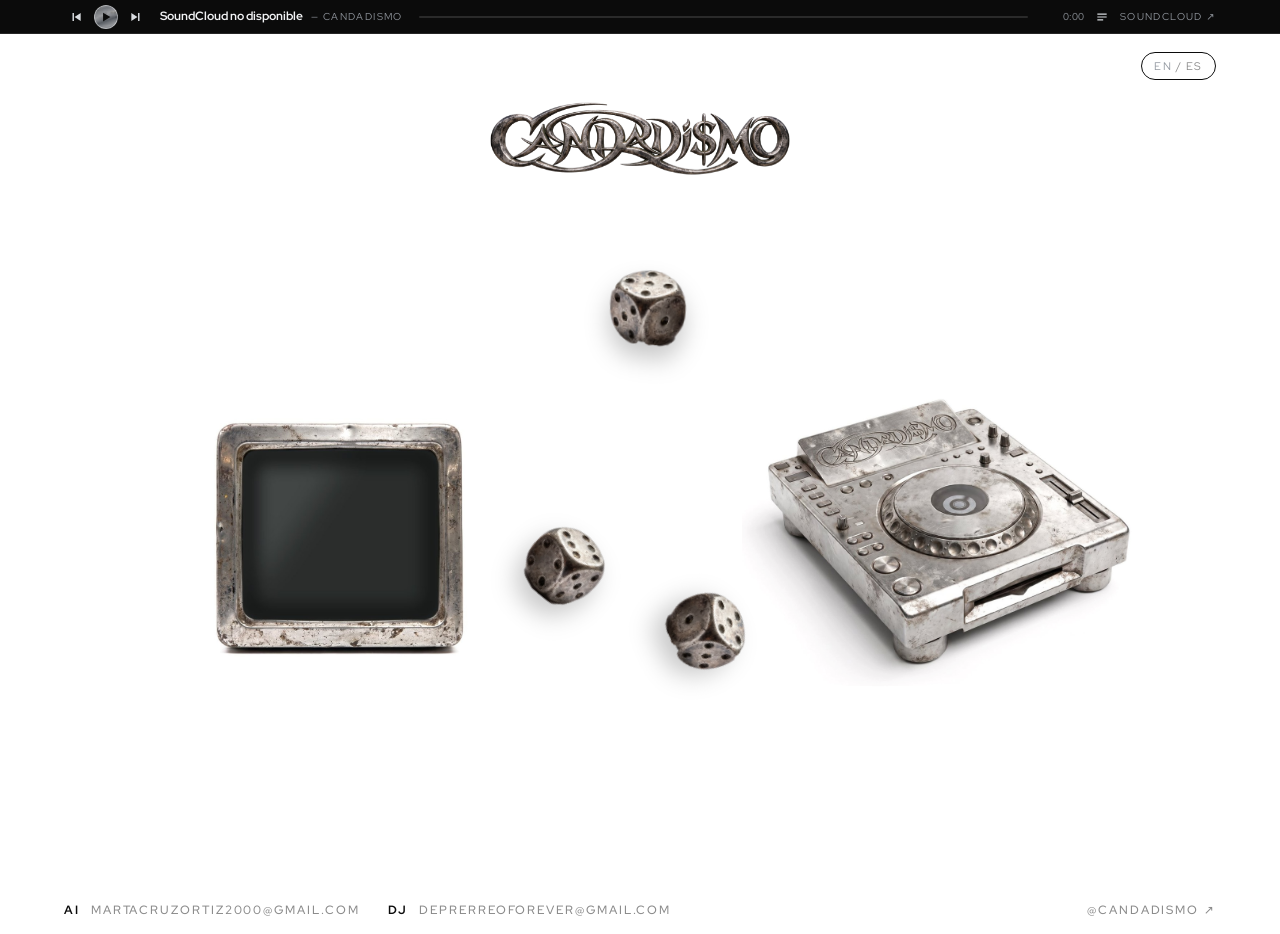
==== index.html @ 1fbf4f40 "Portada: dados nuevos de plata Co-Authored-By: Claude Opus 5.5 <noreply@anthropic.com> Claude-Sessio" ====
<!DOCTYPE html>
<html lang="en" data-lang="en">
<head>
<meta charset="utf-8">
<meta name="viewport" content="width=device-width, initial-scale=1">
<title>Candadismo — AI Creative &amp; DJ</title>
<meta name="description" content="Candadismo — Marta Cruz Ortiz, Barcelona-based AI Creative / Visual & Video Designer, and DJ as Candadismo (Deprerreo collective).">
<meta property="og:title" content="Candadismo — AI Creative & DJ">
<meta property="og:description" content="AI video & visual content for music, fashion and culture. DJ as Candadismo.">
<meta property="og:image" content="assets/img/og.jpg">
<link rel="icon" type="image/png" sizes="64x64" href="assets/img/favicon.png?v=5">
<link rel="icon" type="image/png" sizes="32x32" href="assets/img/favicon-32.png?v=5">
<link rel="apple-touch-icon" href="assets/img/apple-touch-icon.png?v=5">
<link rel="preconnect" href="https://fonts.googleapis.com">
<link rel="preconnect" href="https://fonts.gstatic.com" crossorigin>
<link href="https://fonts.googleapis.com/css2?family=Anton&family=Red+Hat+Display:ital,wght@0,300;0,400;0,500;0,700;0,900;1,300;1,400;1,900&display=swap" rel="stylesheet">
<link rel="stylesheet" href="styles.css?v=21">
</head>
<body class="landing">
<div id="player" class="player"></div>
<div id="app">
<button class="lang lang--float" id="langBtn" aria-label="Cambiar idioma / Switch language"><span data-l="en">EN</span> / <span data-l="es">ES</span></button>
<main class="gate">
  <header class="gate__head gate__head--logo">
    <h1 class="gate__title"><span class="drag"><img class="float-logo" src="assets/img/candadismo-logo.png?v=2" alt="Candadismo" draggable="false"></span></h1>
  </header>
  <div class="gate__doors">
    <a class="door door--ia" href="ia.html" aria-label="AI Creative — portfolio IA" draggable="false">
      <span class="drag"><span class="obj tv">
        <img draggable="false" class="tv__off" src="assets/img/tv-off.png" alt="">
        <img draggable="false" class="tv__on" src="assets/img/tv-on.png" alt="">
        <span class="tv__glow" aria-hidden="true"></span>
      </span></span>
    </a>
    <a class="door door--dj" href="dj.html" aria-label="DJ — Candadismo" draggable="false">
      <span class="drag"><span class="obj cdj"><img draggable="false" src="assets/img/cdj.png" alt=""></span></span>
    </a>
  </div>
  <div class="dice-layer" id="diceLayer">
    <a class="die-go" href="oraculo.html" hidden></a>
    <span class="die" role="link" tabindex="0" title="Oráculo" data-x="0.5" data-y="0.30" aria-label="Oráculo"><img src="assets/img/fx/die-A.webp?v=1" alt="" draggable="false"></span>
    <span class="die" role="link" tabindex="0" title="Oráculo" data-x="0.44" data-y="0.62" aria-label="Oráculo"><img src="assets/img/fx/die-B.webp?v=1" alt="" draggable="false"></span>
    <span class="die" role="link" tabindex="0" title="Oráculo" data-x="0.56" data-y="0.70" aria-label="Oráculo"><img src="assets/img/fx/die-A.webp?v=1" style="transform:scaleX(-1)" alt="" draggable="false"></span>
  </div>
  <footer class="gate__foot mono">
    <span class="gate__mails"><a href="mailto:martacruzortiz2000@gmail.com"><b>AI</b> martacruzortiz2000@gmail.com</a><a href="mailto:deprerreoforever@gmail.com"><b>DJ</b> deprerreoforever@gmail.com</a></span>
    <a href="https://www.instagram.com/candadismo/" target="_blank" rel="noopener">@candadismo ↗</a>
  </footer>
</main>
</div>
<script src="https://w.soundcloud.com/player/api.js"></script>
<script src="player.js"></script>
<script src="oracle.js?v=3"></script>
<script src="main.js?v=22"></script>
</body>
</html>
---- styles.css ----
:root {
  --ink: #0b0b0b;
  --paper: #fbfbf9;
  --grey: #8a8a8a;
  --line: #e4e4e0;
  --silver: #9298a0;
  --chrome: linear-gradient(160deg, #f4f5f7 0%, #a9aeb5 22%, #eef0f2 42%, #7d838b 62%, #d9dce0 80%, #9aa0a7 100%);
  --worn: url("assets/img/metal.jpg") 0 0 / 520px, linear-gradient(160deg, #ffffff 0%, #b5b9bf 22%, #f2f3f5 42%, #868c94 62%, #e2e4e7 80%, #a3a8ae 100%);
  --display: Impact, "Anton", Haettenschweiler, "Arial Narrow Bold", sans-serif;
  --mono: "Red Hat Display", system-ui, sans-serif;
  --sans: "Red Hat Display", system-ui, sans-serif;
  --ph: 34px;
  --pad: clamp(20px, 5vw, 72px);
}

* { box-sizing: border-box; margin: 0; padding: 0; }
html { scroll-behavior: smooth; }
body { background: var(--paper); color: var(--ink); font: 400 17px/1.55 var(--sans); -webkit-font-smoothing: antialiased; }
img { display: block; max-width: 100%; }
a { color: inherit; }
ul { list-style: none; }

/* language toggle */
html[data-lang="en"] .es, html[data-lang="es"] .en { display: none !important; }
html[data-lang="en"] .lang [data-l="en"], html[data-lang="es"] .lang [data-l="es"] { color: var(--silver); }

.display { font-family: var(--display); font-weight: 400; text-transform: uppercase; letter-spacing: .01em; line-height: .92; }
.mono { font-family: var(--mono); font-size: 12px; letter-spacing: .14em; text-transform: uppercase; }
.pink { color: var(--silver); }
.kicker { color: var(--grey); margin-bottom: 18px; }
.label { color: var(--grey); margin: 22px 0 10px; }

/* nav */
.nav { position: fixed; inset: 0 0 auto 0; z-index: 50; display: flex; align-items: center; gap: 24px; padding: 14px var(--pad); background: rgba(251,251,249,.82); backdrop-filter: blur(12px); border-bottom: 1px solid var(--line); }
.nav__logo { font-family: var(--display); font-size: 20px; text-decoration: none; letter-spacing: .02em; margin-right: auto; }
.nav__links { display: flex; gap: 22px; }
.nav__links a, .lang { font-family: var(--mono); font-size: 11px; letter-spacing: .14em; text-transform: uppercase; text-decoration: none; }
.nav__links a:hover { color: var(--silver); }
.lang { background: none; border: 1px solid var(--ink); border-radius: 99px; padding: 6px 12px; cursor: pointer; color: var(--grey); }

/* buttons */
.btn { display: inline-block; font-family: var(--mono); font-size: 12px; letter-spacing: .12em; text-transform: uppercase; text-decoration: none; padding: 13px 20px; border-radius: 99px; border: 1px solid currentColor; transition: transform .2s, background .2s, color .2s; }
.btn:hover { transform: translateY(-2px); }
.btn--dark { background: var(--ink); color: var(--paper); border-color: var(--ink); }
.btn--pink { background: var(--chrome); color: var(--ink); border-color: #b9bdc3; }
.btn--line:hover { background: var(--paper); color: var(--ink); }

/* hero */
.hero { position: relative; min-height: 100vh; display: flex; align-items: center; padding: 110px var(--pad) 60px; overflow: hidden; }
.hero__flowers { position: absolute; right: -6%; top: 50%; transform: translateY(-50%); width: min(70vw, 1100px); opacity: .9; mix-blend-mode: multiply; pointer-events: none; -webkit-mask-image: radial-gradient(closest-side, #000 60%, transparent); mask-image: radial-gradient(closest-side, #000 60%, transparent); }
.hero__inner { position: relative; max-width: 760px; }
.hero h1 { font-size: clamp(76px, 15vw, 210px); }
.hero__role { margin: 26px 0 18px; font-size: 13px; }
.hero__lede { font-size: clamp(17px, 1.6vw, 21px); max-width: 560px; }
.hero__ctas { display: flex; flex-wrap: wrap; gap: 12px; margin-top: 30px; }

/* marquee */
.marquee { overflow: hidden; background: var(--ink); color: var(--paper); padding: 16px 0; }
.marquee__track { display: flex; gap: 28px; width: max-content; animation: scroll 45s linear infinite; font-family: var(--display); font-size: 28px; text-transform: uppercase; white-space: nowrap; }
.marquee i { color: var(--silver); font-style: normal; }
@keyframes scroll { to { transform: translateX(-50%); } }

/* sections */
.section { position: relative; padding: clamp(70px, 10vw, 140px) var(--pad); overflow: hidden; }
.section__head { display: flex; justify-content: space-between; align-items: flex-end; gap: 20px; border-bottom: 2px solid var(--ink); padding-bottom: 22px; margin-bottom: 20px; }
.section__head h2 { font-size: clamp(56px, 9vw, 130px); }

/* projects */
.project { display: grid; grid-template-columns: 1.05fr 1fr; gap: clamp(28px, 5vw, 80px); align-items: center; padding: clamp(40px, 6vw, 80px) 0; border-bottom: 1px solid var(--line); }
.project--rev .project__img { order: 2; }
.project__img { overflow: hidden; display: block; background: #eee; }
.project__img img { width: 100%; aspect-ratio: 4/5; object-fit: cover; transition: transform .7s cubic-bezier(.2,.7,.2,1); }
.project__img:hover img { transform: scale(1.04); }
.project__body { max-width: 540px; }
.project h3 { font-size: clamp(34px, 4.2vw, 58px); margin: 6px 0 14px; }
.project .num { color: var(--silver); }
.project .role { color: var(--grey); margin-bottom: 18px; }
.tools { display: flex; flex-wrap: wrap; gap: 8px; margin: 22px 0 26px; }
.tools li { font-family: var(--mono); font-size: 11px; letter-spacing: .08em; padding: 5px 11px; border: 1px solid var(--ink); border-radius: 99px; }
.link { font-family: var(--mono); font-size: 12px; letter-spacing: .14em; text-transform: uppercase; text-decoration: none; border-bottom: 2px solid var(--silver); padding-bottom: 3px; }
.link:hover { color: var(--silver); }

/* stats + more */
.flowers-bg { position: absolute; left: 0; bottom: 0; width: 100%; opacity: .55; mix-blend-mode: multiply; pointer-events: none; -webkit-mask-image: radial-gradient(closest-side, #000 60%, transparent); mask-image: radial-gradient(closest-side, #000 60%, transparent); }
.flowers-bg--right { left: auto; right: -10%; top: 0; bottom: auto; width: 70%; opacity: .5; }
.stats { position: relative; display: grid; grid-template-columns: repeat(3, 1fr); gap: 24px; margin-bottom: clamp(60px, 8vw, 110px); }
.stats > div { border-top: 2px solid var(--ink); padding-top: 16px; }
.big { font-size: clamp(64px, 9vw, 140px); }
.more { position: relative; display: grid; grid-template-columns: 1fr 1.6fr; gap: 40px; }
.more h2 { font-size: clamp(44px, 6vw, 88px); }
.more__list li { border-top: 1px solid var(--line); }
.more__list li > a, .more__list li:not(:has(a)) { display: grid; grid-template-columns: 1fr 1.4fr auto; gap: 16px; padding: 16px 0; text-decoration: none; align-items: baseline; }
.more__list li > a:hover b { color: var(--silver); }
.more__list b { font-weight: 700; }
.more__list span { color: #555; font-size: 15px; }

/* DJ */
.dj { background: var(--ink); color: var(--paper); padding-bottom: clamp(70px, 10vw, 140px); }
.dj__hero { position: relative; height: min(92vh, 900px); overflow: hidden; }
.dj__hero img { width: 100%; height: 100%; object-fit: cover; object-position: center 30%; filter: contrast(1.02) saturate(.95); }
.dj__hero::after { content: ""; position: absolute; inset: 0; background: linear-gradient(180deg, rgba(11,11,11,.1) 40%, var(--ink) 100%); }
.dj__title { position: absolute; z-index: 2; left: var(--pad); bottom: 50px; font-size: clamp(70px, 15vw, 240px); color: var(--paper); -webkit-text-stroke: 2px var(--ink); text-transform: none; }
.dj__kicker { position: absolute; z-index: 2; left: var(--pad); bottom: 24px; color: var(--silver); }
.dj__grid { display: grid; grid-template-columns: 1.5fr 1fr; gap: clamp(30px, 6vw, 100px); padding: 60px var(--pad) 20px; }
.dj__bio p { font-size: clamp(17px, 1.5vw, 20px); margin-bottom: 18px; max-width: 680px; }
.dj__bio b { color: var(--silver); font-weight: 500; }
.tags { display: flex; flex-wrap: wrap; gap: 8px; margin: 26px 0 30px; }
.tags li { font-family: var(--mono); font-size: 11px; letter-spacing: .1em; text-transform: uppercase; padding: 6px 12px; border: 1px solid var(--silver); color: var(--silver); border-radius: 99px; }
.dj__links { display: flex; flex-wrap: wrap; gap: 10px; }
.dj__venues ul li { display: flex; justify-content: space-between; padding: 11px 0; border-bottom: 1px solid #2a2a2a; font-family: var(--display); font-size: 24px; text-transform: uppercase; }
.dj__venues em { font-family: var(--mono); font-style: normal; font-size: 11px; color: var(--grey); letter-spacing: .14em; align-self: center; }
.dj__sub { font-size: clamp(50px, 8vw, 120px); padding: 70px var(--pad) 10px; }
.music { display: grid; grid-template-columns: 1fr 1fr; gap: 30px; padding: 0 var(--pad); }
.music iframe { width: 100%; height: 120px; border: 0; margin-bottom: 12px; background: #161616; border-radius: 4px; }
.videos-label { padding: 30px var(--pad) 0; }
.videos { display: grid; grid-template-columns: 1fr 1fr; gap: 30px; padding: 0 var(--pad); }
.video { position: relative; aspect-ratio: 16/9; background: #161616; }
.video iframe { position: absolute; inset: 0; width: 100%; height: 100%; border: 0; }

/* about */
.about__grid { position: relative; display: grid; grid-template-columns: 1.3fr 1fr; gap: clamp(30px, 6vw, 100px); }
.about h2 { font-size: clamp(50px, 7vw, 100px); margin-bottom: 26px; }
.about p { max-width: 620px; margin-bottom: 16px; font-size: 18px; }
.skills .tools { margin: 0 0 10px; }

/* contact */
.contact { background: var(--chrome); color: var(--ink); padding: clamp(70px, 10vw, 140px) var(--pad) 40px; }
.contact .kicker { color: rgba(255,255,255,.8); }
.contact__mail { display: block; font-size: clamp(34px, 7.4vw, 120px); text-decoration: none; text-transform: none; word-break: break-word; }
.contact__mail:hover { color: var(--ink); }
.contact__links { display: flex; flex-wrap: wrap; gap: 26px; margin: 40px 0 70px; }
.contact__links a { text-decoration: none; border-bottom: 1px solid #fff; padding-bottom: 3px; }
.small { font-size: 10px; opacity: .8; }

/* responsive */
@media (max-width: 860px) {
  .nav__links { display: none; }
  .project, .project--rev { grid-template-columns: 1fr; }
  .project--rev .project__img { order: 0; }
  .stats { grid-template-columns: 1fr; }
  .more, .dj__grid, .music, .videos, .about__grid { grid-template-columns: 1fr; }
  .more__list li > a, .more__list li:not(:has(a)) { grid-template-columns: 1fr; gap: 2px; }
  .hero__flowers { width: 120vw; right: -40%; opacity: .45; }
  .section__head { flex-direction: column; align-items: flex-start; }
}
@media (prefers-reduced-motion: reduce) { .marquee__track { animation: none; } html { scroll-behavior: auto; } }

/* ===== LANDING (white gate) ===== */
.landing { background: #fff; }
.lang--float { position: fixed; top: 18px; right: var(--pad); z-index: 10; background: #fff; }
.gate { min-height: 100vh; display: flex; flex-direction: column; padding: 22px var(--pad); }
.gate__head { display: flex; justify-content: space-between; align-items: baseline; gap: 20px; padding-right: 110px; }
.gate__head h1 { font-size: clamp(26px, 3vw, 40px); letter-spacing: .03em; }
.gate__head p { color: var(--grey); }
.gate__doors { flex: 1; display: grid; grid-template-columns: 1fr 1fr; gap: clamp(16px, 4vw, 70px); align-items: end; align-content: center; padding: clamp(20px, 3vw, 40px) 0; }
.door { display: flex; flex-direction: column; align-items: center; justify-content: flex-end; text-decoration: none; color: var(--ink); }
.obj { position: relative; display: block; transition: transform .6s cubic-bezier(.2,.7,.2,1); }
.tv { width: clamp(200px, 25vw, 380px); aspect-ratio: 745/702; }
.cdj { width: clamp(270px, 37vw, 560px); aspect-ratio: 1273/951; }
.obj img { position: absolute; inset: 0; width: 100%; height: 100%; object-fit: contain; }
.door__label { display: flex; flex-direction: column; align-items: center; gap: 4px; margin-top: 22px; }
.door__num { color: var(--silver); }
.door__title { font-size: clamp(54px, 6.5vw, 100px); line-height: .9; transition: color .35s; }
.door__sub { color: var(--grey); }
.door:hover .door__title, .door:focus-visible .door__title { color: transparent; }

/* TV: off by default, switches on with a CRT flicker on hover */
.tv__on { opacity: 0; }
.tv__glow { position: absolute; left: 14%; top: 15%; width: 73%; height: 67%; border-radius: 10%; box-shadow: 0 0 80px 20px rgba(200,225,235,0); pointer-events: none; transition: box-shadow .5s; }
.door--ia:hover .tv__on, .door--ia:focus-visible .tv__on { animation: crt-on .7s steps(1, end) forwards; }
.door--ia:hover .tv__glow, .door--ia:focus-visible .tv__glow { box-shadow: 0 0 90px 24px rgba(200,225,235,.45); }
.door--ia:hover .obj { transform: scale(1.03); }
@keyframes crt-on {
  0% { opacity: 0; } 8% { opacity: .9; } 14% { opacity: .1; } 22% { opacity: 1; }
  30% { opacity: .35; } 38% { opacity: 1; } 46% { opacity: .75; } 54%, 100% { opacity: 1; }
}

/* CDJ: lifts and tilts on hover */
.door--dj:hover .obj, .door--dj:focus-visible .obj { transform: translateY(-14px) rotate(-3deg) scale(1.03); }

.gate__foot { display: flex; justify-content: space-between; gap: 20px; color: var(--grey); }
.gate__foot a { text-decoration: none; }
.gate__foot a:hover { color: var(--silver); }

@media (hover: none) {
  .tv__on { animation: crt-on 1.2s 1s steps(1, end) forwards; }
}
@media (prefers-reduced-motion: reduce) {
  .door--ia:hover .tv__on, .door--ia:focus-visible .tv__on, .tv__on { animation: none; transition: opacity .3s; }
  .door--ia:hover .tv__on { opacity: 1; }
}

/* ===== inner pages ===== */
.page-intro { padding: 120px var(--pad) 60px; }
.page-intro .kicker a { text-decoration: none; }
.page-intro .kicker a:hover { color: var(--silver); }
.page-intro h1 { font-size: clamp(80px, 15vw, 220px); margin-bottom: 20px; }
.page-intro__lede { max-width: 620px; margin-top: 18px; font-size: clamp(17px, 1.6vw, 21px); }
.page-dj { background: var(--ink); }
.page-dj .nav { background: rgba(11,11,11,.7); border-color: #222; color: var(--paper); }
.page-dj .lang { border-color: var(--paper); }
.dj__back { position: absolute; z-index: 2; top: 80px; left: var(--pad); color: var(--paper); text-decoration: none; }
.dj__back:hover { color: var(--silver); }
.nav__links { display: flex; }

@media (max-width: 860px) {
  .gate__doors { grid-template-columns: 1fr; gap: 30px; }
  .gate__head { flex-direction: column; gap: 4px; }
  .nav__links { display: flex; gap: 14px; }
  .nav__links a:last-child { display: none; }
  .nav__logo { font-size: 16px; }
}

/* ===== silver / chrome accent ===== */
.big, .door__title, .dj__title {
  background-image: var(--chrome); -webkit-background-clip: text; background-clip: text;
}
.big { color: transparent; -webkit-text-stroke: 1px rgba(90,95,102,.35); }
.door__title { -webkit-text-stroke: 0 transparent; }
.door:hover .door__title, .door:focus-visible .door__title { -webkit-text-stroke: 1px rgba(90,95,102,.35); }
.dj, .page-dj { --silver: #c4c8ce; }
.dj__title { color: transparent; -webkit-text-stroke: 0; filter: drop-shadow(0 2px 10px rgba(0,0,0,.5)); }
.contact .kicker { color: rgba(11,11,11,.6); }
.contact__mail:hover { color: #fff; }
.contact__links a { border-color: var(--ink); }
.link { border-bottom-color: var(--silver); }
.btn--pink:hover { filter: brightness(1.06); }

/* ===== worn silver ===== */
.big, .door__title, .door:hover .door__title, .door:focus-visible .door__title {
  background: var(--worn); background-blend-mode: multiply; -webkit-background-clip: text; background-clip: text; color: transparent;
}
.big, .door:hover .door__title { -webkit-text-stroke: 1px rgba(70,72,76,.45); }
.door__title { -webkit-text-stroke: 1px rgba(70,72,76,.25); }
.btn--pink, .contact { background: var(--worn); background-blend-mode: multiply; }
.mono { font-weight: 500; letter-spacing: .16em; }

/* ===== typography: Impact + Red Hat Display alternating ===== */
.display { font-weight: 400; letter-spacing: .005em; }
.alt { font-family: "Red Hat Display", sans-serif; font-weight: 300; font-style: italic; text-transform: none; letter-spacing: -.035em; }
.project h3 .alt { display: block; font-size: .62em; margin-top: .12em; }
body { font-weight: 400; }

/* ===== logo ===== */
.nav__logo img { height: 30px; width: auto; }
.gate__logo img { height: clamp(46px, 6vw, 84px); width: auto; }
.dj__title { -webkit-text-stroke: 0 !important; filter: none !important; background: none !important; bottom: 70px; width: min(86vw, 1100px); }
.dj__title img { width: 100%; height: auto; filter: drop-shadow(0 8px 28px rgba(0,0,0,.6)); }
.gate__head { align-items: center; }

/* ===== landing emails ===== */
.gate__mails { display: flex; flex-wrap: wrap; gap: 8px 28px; }
.gate__mails b { color: var(--ink); margin-right: 6px; font-weight: 700; }

/* ===== top music player ===== */
body { padding-top: var(--ph); }
.nav { top: var(--ph); }
.lang--float { top: calc(var(--ph) + 18px); }
.player { position: fixed; inset: 0 0 auto 0; z-index: 100; height: var(--ph); background: #0b0b0b; color: #d8dbdf; border-bottom: 1px solid #262626; font-family: var(--sans); }
.player::before { content: ""; position: absolute; inset: 0; background: url("assets/img/metal.jpg") 0 0 / 520px; opacity: .07; pointer-events: none; }
.player__inner { position: relative; height: 100%; display: flex; align-items: center; gap: 12px; padding: 0 var(--pad); }
.pl-btn { background: none; border: 0; color: inherit; cursor: pointer; display: grid; place-items: center; width: 32px; height: 32px; border-radius: 50%; transition: color .2s, background .2s; }
.pl-btn:hover { color: #fff; }
.pl-play { width: 38px; height: 38px; color: #111; background: var(--worn); background-blend-mode: multiply; box-shadow: inset 0 0 0 1px rgba(255,255,255,.4), 0 0 0 1px #000; }
.pl-play:hover { color: #000; filter: brightness(1.08); }
.pl-art { width: 36px; height: 36px; flex: none; background: #222 url("assets/img/cdj.jpg") center / cover; border-radius: 3px; margin-left: 6px; }
.player.is-playing .pl-art { animation: spin 6s linear infinite; border-radius: 50%; }
@keyframes spin { to { transform: rotate(360deg); } }
.pl-meta { display: flex; flex-direction: column; min-width: 0; flex: 0 1 260px; line-height: 1.2; }
.pl-title { font-weight: 700; font-size: 13px; white-space: nowrap; overflow: hidden; text-overflow: ellipsis; color: #f2f3f5; }
.pl-artist { font-size: 11px; letter-spacing: .14em; text-transform: uppercase; color: #8d9299; }
.pl-bar { flex: 1; height: 3px; background: #2a2a2a; cursor: pointer; position: relative; border-radius: 3px; }
.pl-bar::after { content: ""; position: absolute; inset: -10px 0; }
.pl-fill { display: block; height: 100%; width: 0; background: linear-gradient(90deg, #8a9097, #f2f3f5); border-radius: 3px; }
.pl-time { font-size: 11px; color: #8d9299; width: 40px; text-align: right; font-variant-numeric: tabular-nums; }
.pl-sc { font-size: 11px; letter-spacing: .14em; text-transform: uppercase; text-decoration: none; color: #8d9299; white-space: nowrap; }
.pl-sc:hover { color: #fff; }
.pl-list { position: absolute; top: var(--ph); right: var(--pad); width: min(360px, calc(100vw - 2 * var(--pad))); background: #0f0f0f; border: 1px solid #2a2a2a; list-style: none; padding: 6px; box-shadow: 0 20px 40px rgba(0,0,0,.35); counter-reset: t; }
.pl-list button { width: 100%; text-align: left; background: none; border: 0; color: #c9ccd1; font: 500 13px/1.3 var(--sans); padding: 10px 12px; cursor: pointer; border-radius: 4px; }
.pl-list button::before { counter-increment: t; content: counter(t, decimal-leading-zero); color: #61666d; margin-right: 12px; font-size: 11px; }
.pl-list button:hover { background: #1c1c1c; color: #fff; }
.pl-list .is-current button { color: #fff; font-weight: 700; }
.pl-frame { position: absolute; width: 1px; height: 1px; opacity: 0; pointer-events: none; border: 0; left: -10px; top: 0; }
@media (max-width: 860px) {
  .pl-prev, .pl-time, .pl-sc, .pl-artist { display: none; }
  .player__inner { gap: 8px; }
  .pl-meta { flex: 1 1 auto; }
  .pl-bar { position: absolute; left: 0; right: 0; bottom: 0; height: 2px; border-radius: 0; }
  .nav__logo img { height: 22px; }
}
.contact {
  background-image: linear-gradient(rgba(255,255,255,.38), rgba(255,255,255,.38)), url("assets/img/metal.jpg"), linear-gradient(160deg, #ffffff 0%, #b5b9bf 22%, #f2f3f5 42%, #868c94 62%, #e2e4e7 80%, #a3a8ae 100%);
  background-size: auto, cover, auto; background-position: center; background-blend-mode: normal, multiply, normal;
}
.page-dj .nav { background: rgba(11,11,11,.85); }

/* ===== compact player + text logo (override) ===== */
.player__inner { gap: 6px; }
.pl-btn { width: 24px; height: 24px; }
.pl-play { width: 24px; height: 24px; box-shadow: inset 0 0 0 1px rgba(255,255,255,.4); }
.pl-meta { flex-direction: row; align-items: baseline; gap: 8px; flex: 0 1 auto; max-width: 40vw; margin-left: 6px; }
.pl-title { font-size: 12px; }
.pl-artist { font-size: 10px; white-space: nowrap; }
.pl-bar { height: 2px; margin: 0 10px; }
.pl-time, .pl-sc { font-size: 10px; }
.pl-list { top: var(--ph); }
.nav__logo { font-family: var(--display); font-size: 22px; letter-spacing: .04em; }
.gate__logo { font-size: clamp(30px, 3.6vw, 52px); letter-spacing: .03em; }
.gate__logo, .nav__logo, .dj__title { background: var(--worn) !important; background-blend-mode: multiply !important; -webkit-background-clip: text !important; background-clip: text !important; color: transparent; }
.gate__logo, .nav__logo { -webkit-text-stroke: 1px rgba(60,62,66,.5); }
.dj__title { width: auto; font-size: clamp(70px, 14vw, 230px); -webkit-text-stroke: 1px rgba(255,255,255,.25) !important; filter: drop-shadow(0 4px 18px rgba(0,0,0,.55)) !important; }
@media (max-width: 860px) { .pl-meta { max-width: none; flex: 1 1 auto; } .nav__logo { font-size: 18px; } }
.lang, .nav__links a { white-space: nowrap; }
@media (max-width: 860px) { .nav { gap: 12px; } .nav__links a { font-size: 10px; } }

/* music: all mixes */
.music { grid-template-columns: 1fr; }
.music__grid { display: grid; grid-template-columns: 1fr 1fr; gap: 0 30px; }
@media (max-width: 860px) { .music__grid { grid-template-columns: 1fr; } }

.pl-head { font: 700 10px/1 var(--sans); letter-spacing: .18em; text-transform: uppercase; color: #61666d; padding: 12px 12px 6px; }
.pl-list { max-height: 70vh; overflow-y: auto; }
.music__grid { align-items: start; }

/* ===== DJ hero slideshow ===== */
.slides { position: absolute; inset: 0; }
.dj__hero .slides img { position: absolute; inset: 0; width: 100%; height: 100%; object-fit: cover; opacity: 0; transform: scale(1.06); transition: opacity 1.4s ease, transform 7s ease-out; }
.dj__hero .slides img.is-active { opacity: 1; transform: scale(1); }
.slides__dots { position: absolute; z-index: 3; right: var(--pad); bottom: 30px; display: flex; gap: 8px; }
.slides__dots button { width: 22px; height: 3px; border: 0; padding: 0; background: rgba(255,255,255,.35); cursor: pointer; transition: background .3s, width .3s; }
.slides__dots button.is-active { background: #e6e8eb; width: 36px; }
@media (prefers-reduced-motion: reduce) { .dj__hero .slides img { transition: opacity .3s; transform: none !important; } }

/* ===== DJ: compact split hero (text visible on open) ===== */
.dj__top { display: grid; grid-template-columns: 1.15fr .85fr; gap: clamp(24px, 4vw, 60px); align-items: center; min-height: calc(100vh - var(--ph)); padding: 96px var(--pad) 40px; }
.dj__intro { position: relative; }
.dj__top .dj__back, .dj__top .dj__kicker, .dj__top .dj__title { position: static; }
.dj__top .dj__back { display: inline-block; margin-bottom: 14px; }
.dj__top .dj__title { font-size: clamp(56px, 8.2vw, 136px); line-height: .9; width: auto; }
.dj__top .dj__kicker { margin: 10px 0 22px; }
.dj__top .dj__bio p { font-size: clamp(15px, 1.15vw, 17px); margin-bottom: 12px; max-width: 640px; }
.dj__top .tags { margin: 16px 0 20px; }
.dj__top .dj__hero { position: relative; height: auto; aspect-ratio: 4 / 5; max-height: calc(100vh - var(--ph) - 150px); width: 100%; justify-self: end; overflow: hidden; border-radius: 2px; }
.dj__top .dj__hero::after { background: linear-gradient(180deg, transparent 70%, rgba(11,11,11,.5)); }
.dj__top .slides__dots { bottom: 16px; right: 16px; }
.dj__venuesrow { padding: 30px var(--pad) 0; }
.dj__venuesrow ul { display: grid; grid-template-columns: repeat(4, 1fr); column-gap: 30px; }
.dj__venuesrow li { font-size: 20px; }
@media (max-width: 860px) {
  .dj__top { grid-template-columns: 1fr; min-height: 0; padding-top: 80px; }
  .dj__top .dj__hero { order: -1; aspect-ratio: 4 / 3; max-height: 42vh; }
  .dj__venuesrow ul { grid-template-columns: 1fr 1fr; }
}
.btn--pink { color: #0b0b0b !important; font-weight: 700; }
.dj__hero::after { pointer-events: none; }

/* ===== landing: floating + draggable objects ===== */
.gate__head { padding-right: 110px; }
.gate__doors { align-items: center; }
.door { cursor: grab; -webkit-user-select: none; user-select: none; -webkit-touch-callout: none; }
.drag { display: block; touch-action: none; will-change: transform; position: relative; z-index: 1; }
.drag.is-dragging { z-index: 5; cursor: grabbing; }
.drag.is-returning { transition: transform .9s cubic-bezier(.34, 1.56, .64, 1); }
.door .obj { animation: float 6s ease-in-out infinite; transform: none !important; }
.door--dj .obj { animation-duration: 7.5s; animation-delay: -2.5s; }
@keyframes float {
  0%, 100% { translate: 0 0; rotate: 0deg; }
  25% { translate: 4px -12px; rotate: -1deg; }
  50% { translate: 0 -20px; rotate: .6deg; }
  75% { translate: -4px -9px; rotate: 1.1deg; }
}
.obj img { mix-blend-mode: multiply; pointer-events: none; transition: transform .6s cubic-bezier(.2,.7,.2,1); }
.door--ia:hover .obj img, .door--ia .is-dragging .obj img { transform: scale(1.04); }
.door--dj:hover .obj img, .door--dj .is-dragging .obj img { transform: rotate(-3deg) scale(1.04); }
.door--ia .is-dragging .tv__on { animation: crt-on .7s steps(1, end) forwards; }
.tv { width: clamp(220px, 27vw, 410px); }
.cdj { width: clamp(280px, 38vw, 580px); }
@media (prefers-reduced-motion: reduce) { .door .obj { animation: none; } }
@media (max-width: 860px) { .gate__doors { gap: 40px; } }
.obj img { mix-blend-mode: normal; }

/* ===== AI page: image-first gallery ===== */
.page-intro--compact { padding: 92px var(--pad) 28px; display: grid; grid-template-columns: auto 1fr; column-gap: 40px; align-items: end; }
.page-intro--compact .kicker { grid-column: 1 / -1; margin-bottom: 8px; }
.page-intro--compact h1 { font-size: clamp(56px, 8vw, 120px); margin: 0; grid-row: span 2; }
.page-intro--compact > p.mono { margin: 0 0 6px; }
.page-intro--compact .page-intro__lede { margin: 0; font-size: 16px; max-width: 520px; }
.work { padding: 0 var(--pad) 50px; }
.gallery { display: grid; grid-template-columns: repeat(3, 1fr); grid-auto-rows: clamp(220px, 26vw, 420px); gap: 10px; }
.tile { position: relative; overflow: hidden; border: 0; padding: 0; background: #ddd; cursor: zoom-in; display: block; }
.tile img { width: 100%; height: 100%; object-fit: cover; display: block; transition: transform 1s cubic-bezier(.2,.7,.2,1), filter .6s; }
.tile:hover img, .tile:focus-visible img { transform: scale(1.045); }
.tile--1 { grid-column: span 2; grid-row: span 2; }
.tile--2 { grid-row: span 2; }
.tile--4 img { object-position: center 35%; }
.tile__cap { position: absolute; left: 14px; bottom: 12px; right: 14px; text-align: left; color: #fff; font: 400 clamp(18px, 1.8vw, 26px)/1 var(--display); text-transform: uppercase; letter-spacing: .02em; text-shadow: 0 2px 14px rgba(0,0,0,.6); opacity: 0; transform: translateY(8px); transition: .4s; }
.tile__cap .mono { font-family: var(--sans); font-size: 11px; margin-right: 6px; opacity: .8; }
.tile:hover .tile__cap, .tile:focus-visible .tile__cap { opacity: 1; transform: none; }
.tile::after { content: ""; position: absolute; inset: 0; background: linear-gradient(180deg, transparent 55%, rgba(0,0,0,.45)); opacity: 0; transition: opacity .4s; pointer-events: none; }
.tile:hover::after { opacity: 1; }
.gallery__hint { color: var(--grey); margin-top: 14px; }
@media (hover: none) { .tile__cap { opacity: 1; transform: none; } .tile::after { opacity: 1; } }

/* project modal */
.pm { border: 0; padding: 0; width: min(1180px, 94vw); max-height: 90vh; background: var(--paper); color: var(--ink); overflow: auto; }
.pm::backdrop { background: rgba(11,11,11,.82); backdrop-filter: blur(6px); }
.pm[open] { animation: pm-in .35s cubic-bezier(.2,.7,.2,1); }
@keyframes pm-in { from { opacity: 0; transform: translateY(14px) scale(.98); } }
.pm__inner { display: grid; grid-template-columns: 1.1fr 1fr; }
.pm__media { background: #111; }
.pm__media img { width: 100%; height: 100%; max-height: 90vh; object-fit: cover; display: block; }
.pm__body { padding: clamp(24px, 3.5vw, 50px); align-self: center; }
.pm__body h3 { font-size: clamp(32px, 3.6vw, 52px); margin: 6px 0 12px; }
.pm__body .num { color: var(--grey); }
.pm__body .role { color: var(--grey); margin-bottom: 16px; }
.pm__body p { margin-bottom: 12px; }
.pm__close { position: sticky; top: 0; float: right; z-index: 2; margin: 12px 12px -48px 0; width: 36px; height: 36px; border-radius: 50%; border: 0; background: var(--ink); color: #fff; cursor: pointer; font-size: 14px; }
@media (max-width: 860px) {
  .page-intro--compact { grid-template-columns: 1fr; }
  .page-intro--compact h1 { grid-row: auto; }
  .gallery { grid-template-columns: 1fr 1fr; grid-auto-rows: 46vw; }
  .tile--1 { grid-column: span 2; grid-row: span 1; }
  .tile--2 { grid-row: span 2; }
  .pm__inner { grid-template-columns: 1fr; }
  .pm__media img { max-height: 50vh; }
}
.slides__dots { gap: 5px; } .slides__dots button { width: 12px; } .slides__dots button.is-active { width: 26px; }

/* ===== videos ===== */
.dj__top .dj__hero { background: #000; transition: aspect-ratio .6s ease; }
.dj__hero .slides video { position: absolute; inset: 0; width: 100%; height: 100%; object-fit: contain; background: #000; opacity: 0; transition: opacity 1s ease; }
.dj__hero .slides video.is-active { opacity: 1; }
/* AI gallery: 4 columns with the video tile */
.gallery { grid-template-columns: repeat(4, 1fr); grid-auto-rows: clamp(200px, 21vw, 340px); }
.tile--1 { grid-column: span 2; grid-row: span 2; }
.tile--video, .tile--2 { grid-row: span 2; }
.tile--5 { grid-column: span 2; }
.tile--5 img { object-position: center 25%; }
.tile video { width: 100%; height: 100%; object-fit: cover; display: block; transition: transform 1s cubic-bezier(.2,.7,.2,1); }
.tile:hover video { transform: scale(1.045); }
.tile--video .tile__cap { opacity: 1; transform: none; }
.pm__media--video { display: grid; place-items: center; background: #000; }
.pm__media--video video { width: 100%; max-height: 90vh; object-fit: contain; display: block; }
@media (max-width: 860px) {
  .gallery { grid-template-columns: 1fr 1fr; grid-auto-rows: 46vw; }
  .tile--1 { grid-column: span 2; grid-row: span 1; }
  .tile--5 { grid-column: span 2; }
}
.slides__dots button.is-video { background: rgba(255,255,255,.6); height: 5px; margin-top: -1px; }
.tile--cumaco { grid-column: span 2; grid-row: span 2; }
.pm__media--stack { display: flex; flex-direction: column; gap: 4px; align-self: stretch; }
.pm__media--stack video { max-height: none; height: auto; }
@media (max-width: 860px) { .tile--cumaco { grid-column: span 2; grid-row: span 1; } }
/* gallery layout v3 (8 tiles) */
.tile--5 { grid-column: auto; grid-row: span 2; }
.tile--23 { grid-row: span 2; }
.tile--3, .tile--4 { grid-column: span 2; }
.tile--3 img { object-position: center 40%; }
@media (max-width: 860px) {
  .tile--5 { grid-column: auto; grid-row: span 2; }
  .tile--3, .tile--4 { grid-column: auto; }
}

/* ===== keep original formats: masonry gallery (no cropping) ===== */
.gallery { display: block; columns: 3; column-gap: 10px; }
.gallery .tile { display: block; width: 100%; height: auto; margin: 0 0 10px; break-inside: avoid; grid-row: auto !important; grid-column: auto !important; }
.gallery .tile img, .gallery .tile video { width: 100%; height: auto; object-fit: contain; }
@media (max-width: 860px) { .gallery { columns: 2; column-gap: 6px; } .gallery .tile { margin-bottom: 6px; } }

/* ===== DJ slideshow: frame follows each photo/video's own shape ===== */
.dj__top .dj__hero { --r: 4 / 5; aspect-ratio: var(--r) !important; max-height: none; width: min(100%, calc((100vh - var(--ph) - 150px) * var(--r))); justify-self: center; transition: width .6s ease, aspect-ratio .6s ease; }
.dj__hero .slides img { object-fit: contain !important; background: #000; }
@media (max-width: 860px) { .dj__top .dj__hero { width: min(100%, calc(60vh * var(--r))); max-height: none; } }
.pm__media--stack img { width: 100%; height: auto; max-height: none; object-fit: contain; display: block; }
.pm__media--grid { display: grid; grid-template-columns: repeat(2, 1fr); gap: 6px; padding: 6px; background: #000; align-content: start; }
.pm__media--grid figure { margin: 0; }
.pm__media--grid video { width: 100%; height: auto; display: block; }
.pm__media--grid figcaption { color: #aaa; font-size: 10px; padding: 6px 2px 4px; }
@media (min-width: 1100px) { .pm__media--grid { grid-template-columns: repeat(3, 1fr); } }
.pm__inner:has(.pm__media--grid) { align-items: start; }
.pm__media--grid + .pm__body { position: sticky; top: 0; align-self: start; }
.pm__media--grid img { width: 100%; height: auto; display: block; }
.pm__media--grid { display: block; columns: 2; column-gap: 6px; }
.pm__media--grid figure { break-inside: avoid; margin: 0 0 6px; }
@media (min-width: 1100px) { .pm__media--grid { columns: 3; } }
.pm__media--wide { columns: 1 !important; }
.music--short { grid-template-columns: 1fr 1fr; } @media (max-width: 860px) { .music--short { grid-template-columns: 1fr; } }

/* ===== landing: chrome logo floating & draggable ===== */
.gate__head--logo { justify-content: center; padding: 6px 0 0; }
.gate__title { margin: 0; line-height: 0; }
.gate__title .drag { cursor: grab; }
.float-logo { width: min(78vw, 760px); height: auto; display: block; -webkit-user-select: none; user-select: none; pointer-events: none; animation: float 7s ease-in-out infinite; animation-delay: -1.2s; filter: drop-shadow(0 10px 18px rgba(0,0,0,.12)); }
.gate__doors { padding-top: 0; }
@media (prefers-reduced-motion: reduce) { .float-logo { animation: none; } }

/* ===== polished chrome silver (replaces worn texture) ===== */
:root {
  --worn: linear-gradient(180deg, #ffffff 0%, #e9ecef 18%, #8d939b 38%, #f7f8fa 50%, #b9bec5 62%, #5f656d 80%, #d8dce1 100%);
  --chrome: var(--worn);
}
.big, .door__title, .gate__logo, .nav__logo, .dj__title {
  background-image: var(--worn) !important; background-size: 100% 100% !important; background-blend-mode: normal !important;
  -webkit-background-clip: text !important; background-clip: text !important; color: transparent;
}
.nav__logo, .big { -webkit-text-stroke: .6px rgba(40,42,46,.55) !important; }
.dj__title { -webkit-text-stroke: .6px rgba(255,255,255,.35) !important; }
.btn--pink, .pl-play { background: var(--worn) !important; background-blend-mode: normal !important; border-color: #9aa0a7 !important; color: #0b0b0b !important; }
.contact { background: linear-gradient(180deg, #f4f5f7 0%, #c9cdd2 40%, #eef0f2 60%, #a7adb4 100%) !important; }
.player::before { display: none; }
.pl-fill { background: linear-gradient(90deg, #8d939b, #ffffff, #b9bec5); }
.float-logo { width: min(70vw, 600px); }
.gate .tv { width: clamp(180px, 21vw, 330px); }
.gate .cdj { width: clamp(240px, 31vw, 480px); }
.gate__doors { padding-bottom: 10px; }
.float-logo { filter: none; }
.float-logo { width: min(46vw, 300px); } .gate__head--logo { padding-top: 14px; }

/* ===== back to worn old silver + black outline on big Impact titles ===== */
:root {
  --worn: url("assets/img/metal.jpg") 0 0 / 520px, linear-gradient(160deg, #ffffff 0%, #b5b9bf 22%, #f2f3f5 42%, #868c94 62%, #e2e4e7 80%, #a3a8ae 100%);
  --chrome: var(--worn);
}
.big, .door__title, .gate__logo, .nav__logo, .dj__title {
  background: var(--worn) !important; background-blend-mode: multiply !important;
  -webkit-background-clip: text !important; background-clip: text !important; color: transparent;
}
.btn--pink, .pl-play { background: var(--worn) !important; background-blend-mode: multiply !important; }
.contact { background-image: linear-gradient(rgba(255,255,255,.38), rgba(255,255,255,.38)), url("assets/img/metal.jpg"), linear-gradient(160deg, #ffffff 0%, #b5b9bf 22%, #f2f3f5 42%, #868c94 62%, #e2e4e7 80%, #a3a8ae 100%) !important; background-size: auto, cover, auto !important; background-blend-mode: normal, multiply, normal !important; }
.pl-fill { background: linear-gradient(90deg, #8a9097, #f2f3f5); }
/* black outline */
.big, .nav__logo, .dj__title, .door__title, .gate__logo { -webkit-text-stroke: 1.5px #0b0b0b !important; paint-order: stroke fill; }
.dj__top .dj__title, .big { -webkit-text-stroke: 2px #0b0b0b !important; }
.dj__title { filter: drop-shadow(0 0 1px #000) !important; }
.gate__head--logo { padding-top: 46px !important; } @media (max-width: 860px) { .gate__head--logo { padding-top: 40px !important; } }
.gate { padding-bottom: 14px; } .gate__doors { padding-top: 0; padding-bottom: 0; }

/* ===== AI page: work first, compact text ===== */
.ia-bar { display: flex; align-items: baseline; gap: 18px; flex-wrap: wrap; padding: 84px var(--pad) 16px; }
.ia-bar__home { color: var(--grey); text-decoration: none; }
.ia-bar__home:hover { color: var(--ink); }
.ia-bar__title { font-size: clamp(28px, 3vw, 40px); margin: 0; }
.ia-bar__lede { color: #555; font-size: 14px; margin: 0; }
.ia-info { padding: 50px var(--pad) 60px; border-top: 1px solid var(--line); margin-top: 20px; }
.ia-info__stats { display: flex; gap: clamp(24px, 6vw, 90px); flex-wrap: wrap; margin-bottom: 40px; }
.ia-info__stats .big { font-size: clamp(40px, 5vw, 72px); }
.ia-info__cols { display: grid; grid-template-columns: repeat(3, 1fr); gap: 36px; }
.ia-info__cols p:not(.label) { font-size: 14px; line-height: 1.6; color: #333; }
.ia-info .label { margin-top: 0; }
@media (max-width: 860px) { .ia-info__cols { grid-template-columns: 1fr; gap: 20px; } .ia-bar { padding-top: 76px; } }

/* remove black outline on silver letters */
.big, .nav__logo, .dj__title, .door__title, .gate__logo, .dj__top .dj__title { -webkit-text-stroke: 0 !important; }
.dj__title { filter: drop-shadow(0 4px 18px rgba(0,0,0,.55)) !important; }
.nav__logo--img { background: none !important; -webkit-text-stroke: 0 !important; line-height: 0; }
.nav__logo--img img { height: 40px; width: auto; display: block; }
@media (max-width: 860px) { .nav__logo--img img { height: 30px; } }
.dj__dates { padding: 10px var(--pad) 0; }
.dj__dates ul { list-style: none; }
.dj__dates li { display: grid; grid-template-columns: 140px 1fr auto; align-items: baseline; gap: 20px; padding: 14px 0; border-top: 1px solid #2a2a2a; border-bottom: 1px solid #2a2a2a; }
.dj__date { font-family: var(--display); font-size: clamp(32px, 3.4vw, 48px); background: var(--worn); background-blend-mode: multiply; -webkit-background-clip: text; background-clip: text; color: transparent; }
.dj__where { font-family: var(--display); font-size: clamp(22px, 2.2vw, 32px); text-transform: uppercase; color: var(--paper); }
.dj__dates em { font-style: normal; font-family: var(--mono); font-size: 12px; letter-spacing: .16em; text-transform: uppercase; color: var(--grey); }
@media (max-width: 860px) { .dj__dates li { grid-template-columns: 90px 1fr; } .dj__dates em { grid-column: 2; } }
/* venue -> collectives on hover */
.dj__venues li.has-crew { position: relative; cursor: default; }
.has-crew .venue, .has-crew .crew { transition: opacity .3s, transform .3s; }
.has-crew .crew { position: absolute; left: 0; right: 60px; top: 50%; transform: translateY(-30%); opacity: 0; font-family: var(--sans); font-size: 15px; font-weight: 500; text-transform: none; letter-spacing: 0; color: #c4c8ce; pointer-events: none; white-space: nowrap; overflow: hidden; text-overflow: ellipsis; }
.has-crew:hover .venue, .has-crew:focus .venue { opacity: 0; transform: translateY(-6px); }
.has-crew:hover .crew, .has-crew:focus .crew { opacity: 1; transform: translateY(-50%); }
.has-crew .venue::after { content: " +"; color: var(--grey); font-size: .6em; vertical-align: super; }
.crew-link { display: flex; justify-content: space-between; width: 100%; color: inherit; text-decoration: none; cursor: pointer; }
.has-crew:has(.crew-link) { cursor: pointer; }
.has-crew:focus-within .venue { opacity: 0; transform: translateY(-6px); }
.has-crew:focus-within .crew { opacity: 1; transform: translateY(-50%); }
.has-crew:hover .crew, .has-crew:focus-within .crew { pointer-events: auto; }
.has-crew .crew a { color: #e6e8eb; text-decoration: none; border-bottom: 1px solid #5a5f66; }
.has-crew .crew a:hover { color: #fff; border-color: #fff; }
.has-crew .crew a { border-bottom: 0; text-decoration: underline; text-underline-offset: 3px; text-decoration-color: #5a5f66; }
.dj__venues li > .crew-link:hover .venue { color: #c4c8ce; }

/* ===== JS masonry (replaces CSS columns; fixes iOS Safari glitches) ===== */
.gallery.is-masonry, .pm__media--grid.is-masonry { columns: auto !important; display: flex !important; gap: 10px; align-items: flex-start; }
.pm__media--grid.is-masonry { gap: 6px; }
.masonry-col { flex: 1 1 0; min-width: 0; display: flex; flex-direction: column; gap: 10px; }
.pm__media--grid .masonry-col { gap: 6px; }
.gallery.is-masonry .tile, .pm__media--grid.is-masonry figure { margin: 0 !important; break-inside: auto; }
@media (max-width: 860px) { .gallery.is-masonry, .masonry-col { gap: 6px; } }

/* ===================== LANDING: 3D TABLE ===================== */
.landing--mesa { background: #050505; overflow: hidden; }
.landing--mesa .lang--float { background: rgba(0,0,0,.5); color: #9a9fa6; border-color: #555; }
.mesa { position: fixed; inset: var(--ph) 0 0 0; color: #c9ccd1; }
.mesa__stage { position: absolute; inset: 0; perspective: 1500px; perspective-origin: 50% 40%; overflow: hidden; cursor: grab; touch-action: none; -webkit-user-select: none; user-select: none; }
.mesa__stage.is-dragging { cursor: grabbing; }
.mesa__world { position: absolute; transform-style: preserve-3d; transform-origin: 50% 50%; will-change: transform; transition: transform .45s cubic-bezier(.2,.7,.2,1); }
.mesa__stage.is-dragging .mesa__world, .mesa__stage.is-pinching .mesa__world { transition: none; }
.mesa__img { display: block; width: 100%; height: 100%; pointer-events: none; }
.mesa__svg { position: absolute; inset: 0; width: 100%; height: 100%; }
.mesa__screen-off { fill: #040506; opacity: .93; transition: opacity .2s; pointer-events: none; }
.mesa.is-ia .mesa__screen-off { animation: screen-on .8s steps(1, end) forwards; }
@keyframes screen-on { 0% { opacity: .93 } 10% { opacity: .2 } 18% { opacity: .85 } 28% { opacity: 0 } 36% { opacity: .6 } 46%, 100% { opacity: 0 } }
.hs polygon { fill: rgba(255,255,255,0); stroke: rgba(255,255,255,0); stroke-width: 3; transition: fill .3s, stroke .3s; cursor: pointer; }
.hs:hover polygon, .hs:focus polygon, .mesa.is-ia .hs--ia polygon, .mesa.is-dj .hs--dj polygon, .mesa.is-or .hs--or polygon { fill: rgba(255,255,255,.07); stroke: rgba(235,238,242,.55); }
.hs--ia polygon { fill: rgba(255,255,255,0) !important; }
.mesa__label { position: absolute; transform: translate(-50%, -100%); padding: 6px 12px; border: 1px solid rgba(220,224,230,.55); border-radius: 99px; background: rgba(5,5,5,.7); color: #eceef1; font: 500 12px/1 var(--sans); letter-spacing: .14em; text-transform: uppercase; white-space: nowrap; opacity: 0; pointer-events: none; transition: opacity .3s, transform .3s; }
.mesa.is-ia .mesa__label[data-for="ia"], .mesa.is-dj .mesa__label[data-for="dj"], .mesa.is-or .mesa__label[data-for="or"] { opacity: 1; transform: translate(-50%, -125%); }
.mesa__ui { position: absolute; left: var(--pad); right: var(--pad); bottom: 54px; display: flex; justify-content: space-between; align-items: center; pointer-events: none; }
.mesa__hint { color: #6f747b; font-size: 10px; }
.mesa__btns { display: flex; gap: 6px; pointer-events: auto; }
.mesa__btns button { width: 34px; height: 34px; border-radius: 50%; border: 1px solid #444; background: rgba(10,10,10,.7); color: #c9ccd1; font-size: 16px; cursor: pointer; }
.mesa__btns button:hover { border-color: #aaa; color: #fff; }
.mesa__menu { position: absolute; top: 18px; left: var(--pad); display: flex; gap: 22px; font-size: 11px; }
.mesa__menu a { color: #8d9299; text-decoration: none; }
.mesa__menu a:hover { color: #fff; }
.mesa__foot { position: absolute; left: var(--pad); right: var(--pad); bottom: 16px; display: flex; gap: 8px 28px; flex-wrap: wrap; font-size: 10px; color: #6f747b; }
.mesa__foot a { color: inherit; text-decoration: none; }
.mesa__foot a:hover { color: #fff; }
.mesa__foot b { color: #c9ccd1; margin-right: 6px; }
@media (max-width: 860px) {
  .mesa__hint { display: none; }
  .mesa__ui { bottom: 70px; justify-content: flex-end; }
  .mesa__foot { font-size: 9px; gap: 4px 16px; }
  .mesa__menu { gap: 16px; }
}

/* ===================== ORÁCULO ===================== */
.page-oracle { background: #070707; color: #d8dbdf; }
.oraculo { padding: 100px var(--pad) 80px; min-height: 100vh; }
.or-head { text-align: center; max-width: 720px; margin: 0 auto 36px; }
.or-back { color: #6f747b; text-decoration: none; }
.or-title { font-size: clamp(64px, 11vw, 150px); margin: 10px 0 8px; background: var(--worn); background-blend-mode: multiply; -webkit-background-clip: text; background-clip: text; color: transparent; }
.or-sub { color: #9a9fa6; font-size: 15px; }
.or-slots { display: grid; grid-template-columns: repeat(3, minmax(0, 220px)); justify-content: center; gap: clamp(14px, 3vw, 40px); margin-bottom: 30px; }
.or-slot { text-align: center; }
.or-slot .mono { color: #6f747b; font-size: 10px; margin-bottom: 10px; }
.or-slot__card { aspect-ratio: 7 / 12; border: 1px dashed #333; border-radius: 10px; position: relative; }
.or-slot.is-filled .or-slot__card { border-color: transparent; }

/* card */
.tc { position: relative; aspect-ratio: 7 / 12; border-radius: 10px; perspective: 1000px; }
.tc__inner { position: absolute; inset: 0; transform-style: preserve-3d; transition: transform .9s cubic-bezier(.3,.8,.2,1); }
.tc.is-flipped .tc__inner { transform: rotateY(180deg); }
.tc__face { position: absolute; inset: 0; border-radius: 10px; backface-visibility: hidden; -webkit-backface-visibility: hidden; overflow: hidden;
  background: url("assets/img/metal.jpg") center / 420px, linear-gradient(160deg, #e9ebee 0%, #9ea3aa 30%, #e3e5e8 52%, #7d838b 74%, #c6cacf 100%);
  background-blend-mode: multiply; box-shadow: inset 0 0 0 1px rgba(255,255,255,.35), inset 0 0 0 7px rgba(0,0,0,.25), inset 0 0 0 8px rgba(255,255,255,.25), 0 14px 30px rgba(0,0,0,.6); }
.tc__back::before { content: ""; position: absolute; inset: 14px; border: 1px solid rgba(20,20,22,.55); border-radius: 6px;
  background: repeating-linear-gradient(45deg, transparent 0 9px, rgba(20,20,22,.18) 9px 10px), repeating-linear-gradient(-45deg, transparent 0 9px, rgba(20,20,22,.18) 9px 10px); }
.tc__back::after { content: ""; position: absolute; left: 12%; right: 12%; top: 50%; height: 26%; transform: translateY(-50%); background: url("assets/img/candadismo-logo.png?v=2") center / contain no-repeat; filter: drop-shadow(0 1px 0 rgba(255,255,255,.4)); }
.tc__front { transform: rotateY(180deg); display: flex; flex-direction: column; align-items: center; justify-content: space-between; padding: 12% 8%; color: #1a1b1d; text-align: center; }
.tc__front::before { content: ""; position: absolute; inset: 14px; border: 1px solid rgba(20,20,22,.6); border-radius: 6px; pointer-events: none; }
.tc__num { font-family: var(--display); font-size: clamp(22px, 2.6vw, 34px); letter-spacing: .06em; text-shadow: 0 1px 0 rgba(255,255,255,.45); }
.tc__orn { font-size: clamp(40px, 5vw, 70px); line-height: 1; color: rgba(20,20,22,.75); text-shadow: 0 1px 0 rgba(255,255,255,.5); }
.tc__name { font-family: var(--display); font-size: clamp(12px, 1.3vw, 17px); letter-spacing: .08em; border-top: 1px solid rgba(20,20,22,.5); padding-top: 6px; text-shadow: 0 1px 0 rgba(255,255,255,.45); }
.tc--big { width: 100%; height: 100%; animation: deal-in .5s ease-out; }
@keyframes deal-in { from { transform: translateY(40px) scale(.9); opacity: 0; } }

/* deck */
.or-hint { text-align: center; color: #6f747b; margin: 6px 0 18px; }
.or-again { display: block; margin: 10px auto 26px; color: #d8dbdf; border-color: #555; }
.or-deck { display: flex; flex-wrap: wrap; justify-content: center; gap: 0; max-width: 1100px; margin: 0 auto; padding-left: 40px; }
.tc--deck { width: clamp(56px, 7vw, 92px); margin-left: clamp(-40px, -3.5vw, -24px); border: 0; padding: 0; background: none; cursor: pointer; transition: transform .25s, opacity .4s; animation: fan-in .6s backwards; animation-delay: calc(var(--n) * 25ms); }
.tc--deck .tc__face { position: absolute; }
.tc--deck:hover, .tc--deck:focus-visible { transform: translateY(-16px); z-index: 2; }
.tc--deck.is-taken { opacity: 0; transform: translateY(-40px); pointer-events: none; }
@keyframes fan-in { from { opacity: 0; transform: translateY(20px); } }

/* reading */
.or-reading { display: none; grid-template-columns: repeat(3, 1fr); gap: 30px; max-width: 1100px; margin: 10px auto 20px; }
.or-reading.is-on { display: grid; animation: fan-in .6s; }
.or-read { border-top: 1px solid #2a2a2a; padding-top: 14px; }
.or-read__pos { color: #6f747b; font-size: 10px; }
.or-read__title { font-size: clamp(22px, 2.2vw, 30px); margin: 8px 0 2px; color: #e6e8eb; }
.or-read__es-name { color: #8d9299; font-size: 13px; font-style: italic; margin-bottom: 10px; }
.or-read__text { font-size: 15px; line-height: 1.6; color: #c4c8ce; }
@media (max-width: 860px) {
  .or-slots { grid-template-columns: repeat(3, 1fr); gap: 10px; }
  .or-reading { grid-template-columns: 1fr; gap: 20px; }
  .tc--deck { width: 54px; margin-left: -30px; }
  .oraculo { padding-top: 84px; }
}
.or-again[hidden], .or-hint[hidden] { display: none !important; }
.or-again { background: transparent; color: #e6e8eb !important; border: 1px solid #666; }
.or-again:hover { background: #e6e8eb; color: #0b0b0b !important; }
.or-deck { display: grid; grid-template-columns: repeat(11, minmax(0, 78px)); justify-content: center; gap: 10px; padding-left: 0; }
.tc--deck { width: 100%; margin-left: 0; }
@media (max-width: 860px) { .or-deck { grid-template-columns: repeat(6, minmax(0, 1fr)); gap: 6px; } .tc--deck { width: 100%; margin-left: 0; } }

/* ===== mesa v2: close-up first, zoom out to full table ===== */
.mesa__world { position: absolute; left: 0; top: 0; width: 2400px; height: 1792px; transition: transform .5s cubic-bezier(.2,.7,.2,1); }
.mesa__img { width: 2400px; height: 1792px; }
.mesa__close { position: absolute; left: 0; top: 0; width: 2400px; height: 1792px; transform-origin: 0 0;
  -webkit-mask-image: linear-gradient(to right, transparent 0, #000 5%, #000 95%, transparent 100%), linear-gradient(to bottom, transparent 0, #000 6%, #000 94%, transparent 100%);
  -webkit-mask-composite: source-in; mask-image: linear-gradient(to right, transparent 0, #000 5%, #000 95%, transparent 100%), linear-gradient(to bottom, transparent 0, #000 6%, #000 94%, transparent 100%); mask-composite: intersect; }
.mesa__c { position: absolute; inset: 0; width: 100%; height: 100%; pointer-events: none; }
.mesa__c--on { opacity: 0; }
.mesa.is-ia .mesa__c--on { animation: screen-on2 .8s steps(1, end) forwards; }
@keyframes screen-on2 { 0% { opacity: 0 } 10% { opacity: .8 } 18% { opacity: .1 } 28% { opacity: 1 } 36% { opacity: .4 } 46%, 100% { opacity: 1 } }
.mesa__close .mesa__svg { position: absolute; inset: 0; width: 100%; height: 100%; }
.hs--ia polygon { fill: rgba(255,255,255,0) !important; stroke: rgba(255,255,255,0) !important; }
.mesa__label { position: fixed; left: 0; top: 0; z-index: 5; transform: translate(-50%, -100%); }
.mesa.is-ia .mesa__label[data-for="ia"], .mesa.is-dj .mesa__label[data-for="dj"], .mesa.is-or .mesa__label[data-for="or"] { transform: translate(-50%, -100%); }
.mesa__screen-off { display: none; }
.mesa__close {
  -webkit-mask-image: linear-gradient(to right, transparent 0, #000 6%, #000 94%, transparent 100%), linear-gradient(to bottom, transparent 0, transparent 4%, #000 20%, #000 93%, transparent 100%);
  mask-image: linear-gradient(to right, transparent 0, #000 6%, #000 94%, transparent 100%), linear-gradient(to bottom, transparent 0, transparent 4%, #000 20%, #000 93%, transparent 100%);
}
.mesa__close { -webkit-mask-image: url("assets/img/mesa-close-mask.png?v=3"); mask-image: url("assets/img/mesa-close-mask.png?v=3"); -webkit-mask-size: 100% 100%; mask-size: 100% 100%; -webkit-mask-repeat: no-repeat; mask-repeat: no-repeat; -webkit-mask-composite: source-over; mask-composite: add; }

/* ===== mesa fx: dice & coins ===== */
.fx { position: absolute; inset: 0; pointer-events: none; transform: translate(var(--px, 0px), var(--py, 0px)); transition: transform .25s ease-out; }
.fx-o { position: absolute; padding: 0; border: 0; background: none; pointer-events: auto; cursor: pointer; -webkit-tap-highlight-color: transparent; }
.fx-o img { display: block; width: 100%; height: 100%; object-fit: contain; pointer-events: none; filter: drop-shadow(8px 14px 9px rgba(0,0,0,.5)); -webkit-user-select: none; user-select: none; }
.fx-o:focus-visible { outline: 2px solid rgba(255,255,255,.6); outline-offset: 4px; }
.fx-o.is-hop img { filter: drop-shadow(26px 46px 22px rgba(0,0,0,.35)); transition: filter .2s; }

/* ===== hover: objects react ===== */
.fx-hov { position: absolute; inset: 0; pointer-events: none; transform: translate(calc(var(--px, 0px) * .6), calc(var(--py, 0px) * .6)); transition: transform .25s ease-out; }
.mesa__close .mesa__svg { z-index: 3; }
.fx { z-index: 4; }
.fx-h { position: absolute; pointer-events: none; transition: transform .55s cubic-bezier(.3,1.5,.5,1), filter .4s; transform-origin: 50% 85%; will-change: transform; }
.fx-h img { position: absolute; inset: 0; width: 100%; height: 100%; display: block; }
.fx-h__on { opacity: 0; }
.mesa.is-ia .fx-h__on { animation: screen-on2 .8s steps(1, end) forwards; }
.mesa.is-ia .fx-h--phone { transform: translate(-4px, -16px) rotate(-1.2deg) scale(1.025); filter: drop-shadow(0 22px 16px rgba(0,0,0,.6)); }
.fx-h--budL { transform-origin: 70% 30%; }
.fx-h--budR { transform-origin: 20% 40%; transition-delay: .06s; }
.mesa.is-dj .fx-h--budL { transform: translate(-6px, -30px) rotate(-14deg) scale(1.08); filter: drop-shadow(0 30px 12px rgba(0,0,0,.55)); }
.mesa.is-dj .fx-h--budR { transform: translate(4px, -18px) rotate(10deg) scale(1.05); filter: drop-shadow(0 20px 10px rgba(0,0,0,.5)); }
.fx-h--cardF { transform-origin: 20% 95%; }
.fx-h--cardM { transform-origin: 30% 95%; transition-delay: .05s; }
.mesa.is-or .fx-h--cardF { transform: translate(26px, -26px) rotate(7deg); filter: drop-shadow(-10px 26px 18px rgba(0,0,0,.55)); }
.mesa.is-or .fx-h--cardM { transform: translate(6px, -14px) rotate(2.5deg); filter: drop-shadow(-6px 16px 12px rgba(0,0,0,.45)); }
/* la animación antigua de pantalla de la capa base ya no hace falta */
.mesa.is-ia .mesa__c--on { animation: none; opacity: 0; }

/* ===== landing: floating silver dice -> oracle ===== */
.dice-layer { position: fixed; inset: var(--ph) 0 0 0; pointer-events: none; z-index: 6; overflow: hidden; }
.die { position: absolute; left: 0; top: 0; width: clamp(54px, 6vw, 84px); height: clamp(54px, 6vw, 84px); pointer-events: auto; cursor: grab; touch-action: none; -webkit-user-select: none; user-select: none; will-change: transform; }
.die.is-held { cursor: grabbing; }
.die img { width: 100%; height: 100%; object-fit: contain; pointer-events: none; filter: drop-shadow(0 12px 10px rgba(0,0,0,.28)); }
.die::after { content: attr(aria-label); position: absolute; left: 50%; top: -26px; transform: translateX(-50%); font: 500 10px/1 var(--sans); letter-spacing: .16em; text-transform: uppercase; color: #8d9299; white-space: nowrap; opacity: 0; transition: opacity .25s; pointer-events: none; }
.die:hover::after { opacity: 1; }
.die::after { display: none; }
.die img { filter: drop-shadow(0 14px 12px rgba(0,0,0,.22)); }
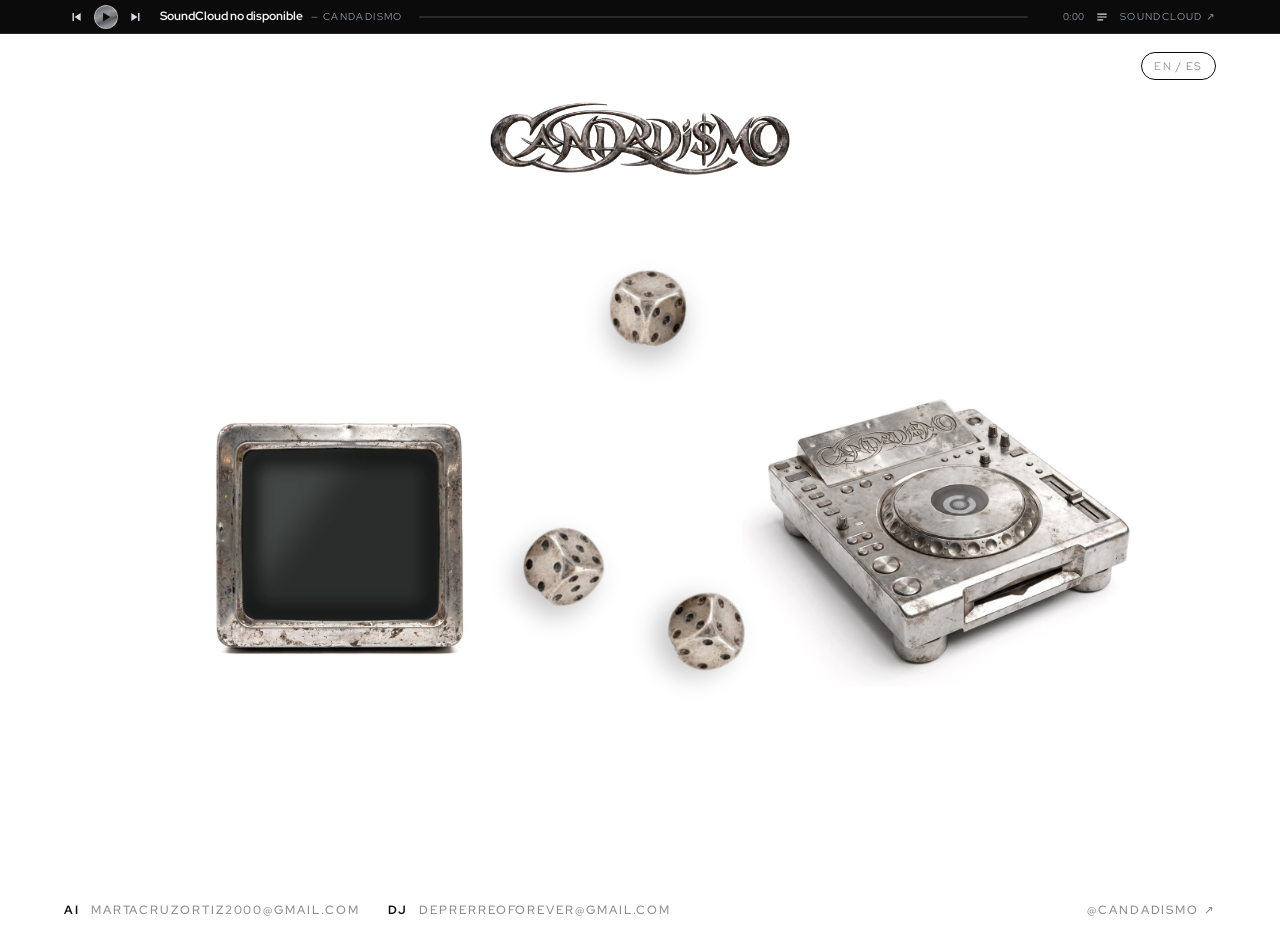
==== commit b1ca6c6c: "Portada: tres dados de plata nuevos Co-Authored-By: Claude Opus 5.5 <noreply@anthropic.com> Claude-S" ====
--- a/index.html
+++ b/index.html
@@ -38,9 +38,9 @@
   </div>
   <div class="dice-layer" id="diceLayer">
     <a class="die-go" href="oraculo.html" hidden></a>
-    <span class="die" role="link" tabindex="0" title="Oráculo" data-x="0.5" data-y="0.30" aria-label="Oráculo"><img src="assets/img/fx/die-A.webp?v=1" alt="" draggable="false"></span>
-    <span class="die" role="link" tabindex="0" title="Oráculo" data-x="0.44" data-y="0.62" aria-label="Oráculo"><img src="assets/img/fx/die-B.webp?v=1" alt="" draggable="false"></span>
-    <span class="die" role="link" tabindex="0" title="Oráculo" data-x="0.56" data-y="0.70" aria-label="Oráculo"><img src="assets/img/fx/die-A.webp?v=1" style="transform:scaleX(-1)" alt="" draggable="false"></span>
+    <span class="die" role="link" tabindex="0" title="Oráculo" data-x="0.5" data-y="0.30" aria-label="Oráculo"><img src="assets/img/fx/die-C.webp?v=1" alt="" draggable="false"></span>
+    <span class="die" role="link" tabindex="0" title="Oráculo" data-x="0.44" data-y="0.62" aria-label="Oráculo"><img src="assets/img/fx/die-D.webp?v=1" alt="" draggable="false"></span>
+    <span class="die" role="link" tabindex="0" title="Oráculo" data-x="0.56" data-y="0.70" aria-label="Oráculo"><img src="assets/img/fx/die-C.webp?v=1" alt="" draggable="false" style="transform:scaleX(-1)"></span>
   </div>
   <footer class="gate__foot mono">
     <span class="gate__mails"><a href="mailto:martacruzortiz2000@gmail.com"><b>AI</b> martacruzortiz2000@gmail.com</a><a href="mailto:deprerreoforever@gmail.com"><b>DJ</b> deprerreoforever@gmail.com</a></span>
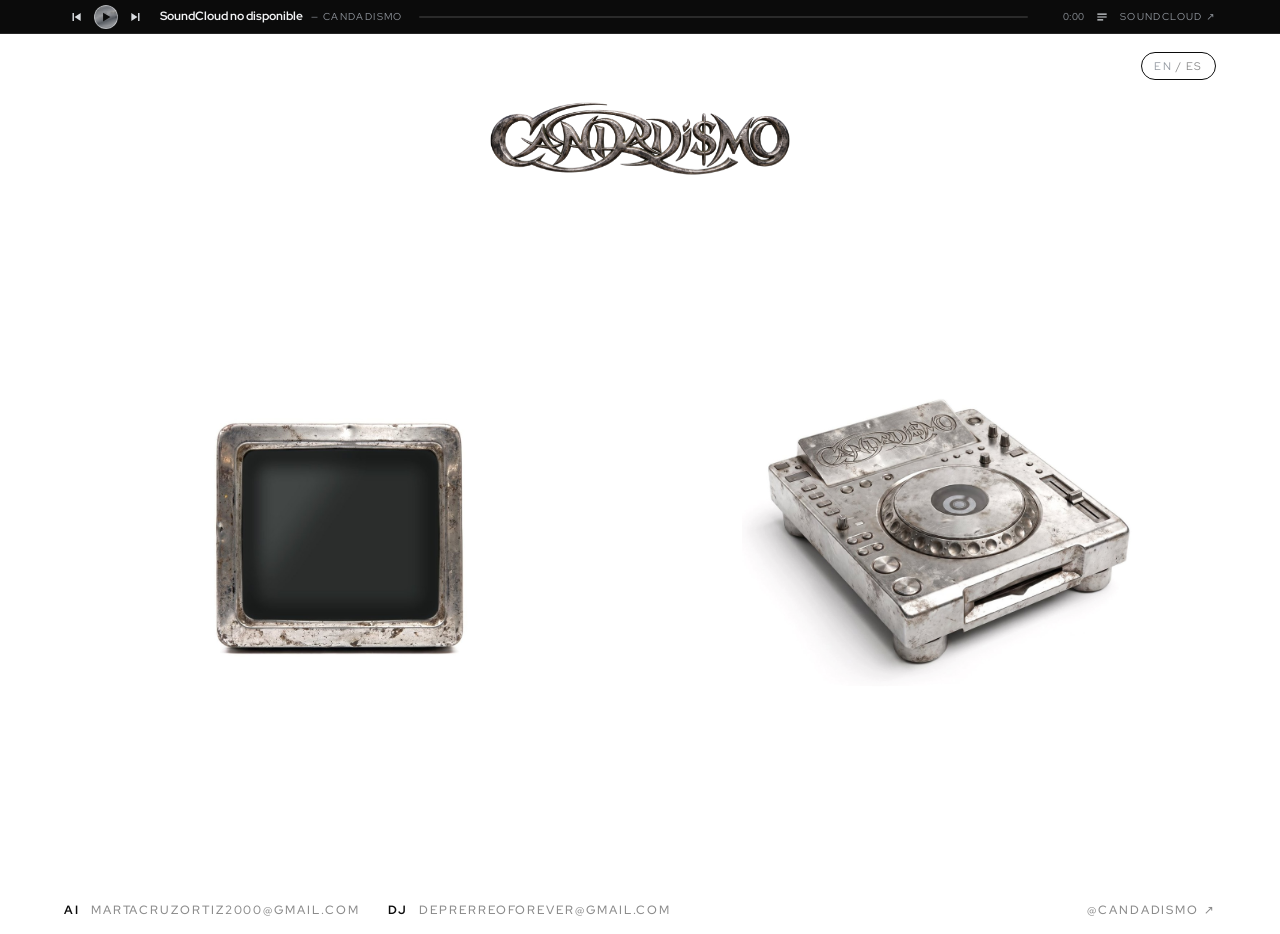
==== commit da1a674b: "Portada: quita los dados Co-Authored-By: Claude Opus 5.5 <noreply@anthropic.com> Claude-Session: htt" ====
--- a/index.html
+++ b/index.html
@@ -36,12 +36,6 @@
       <span class="drag"><span class="obj cdj"><img draggable="false" src="assets/img/cdj.png" alt=""></span></span>
     </a>
   </div>
-  <div class="dice-layer" id="diceLayer">
-    <a class="die-go" href="oraculo.html" hidden></a>
-    <span class="die" role="link" tabindex="0" title="Oráculo" data-x="0.5" data-y="0.30" aria-label="Oráculo"><img src="assets/img/fx/die-C.webp?v=1" alt="" draggable="false"></span>
-    <span class="die" role="link" tabindex="0" title="Oráculo" data-x="0.44" data-y="0.62" aria-label="Oráculo"><img src="assets/img/fx/die-D.webp?v=1" alt="" draggable="false"></span>
-    <span class="die" role="link" tabindex="0" title="Oráculo" data-x="0.56" data-y="0.70" aria-label="Oráculo"><img src="assets/img/fx/die-C.webp?v=1" alt="" draggable="false" style="transform:scaleX(-1)"></span>
-  </div>
   <footer class="gate__foot mono">
     <span class="gate__mails"><a href="mailto:martacruzortiz2000@gmail.com"><b>AI</b> martacruzortiz2000@gmail.com</a><a href="mailto:deprerreoforever@gmail.com"><b>DJ</b> deprerreoforever@gmail.com</a></span>
     <a href="https://www.instagram.com/candadismo/" target="_blank" rel="noopener">@candadismo ↗</a>
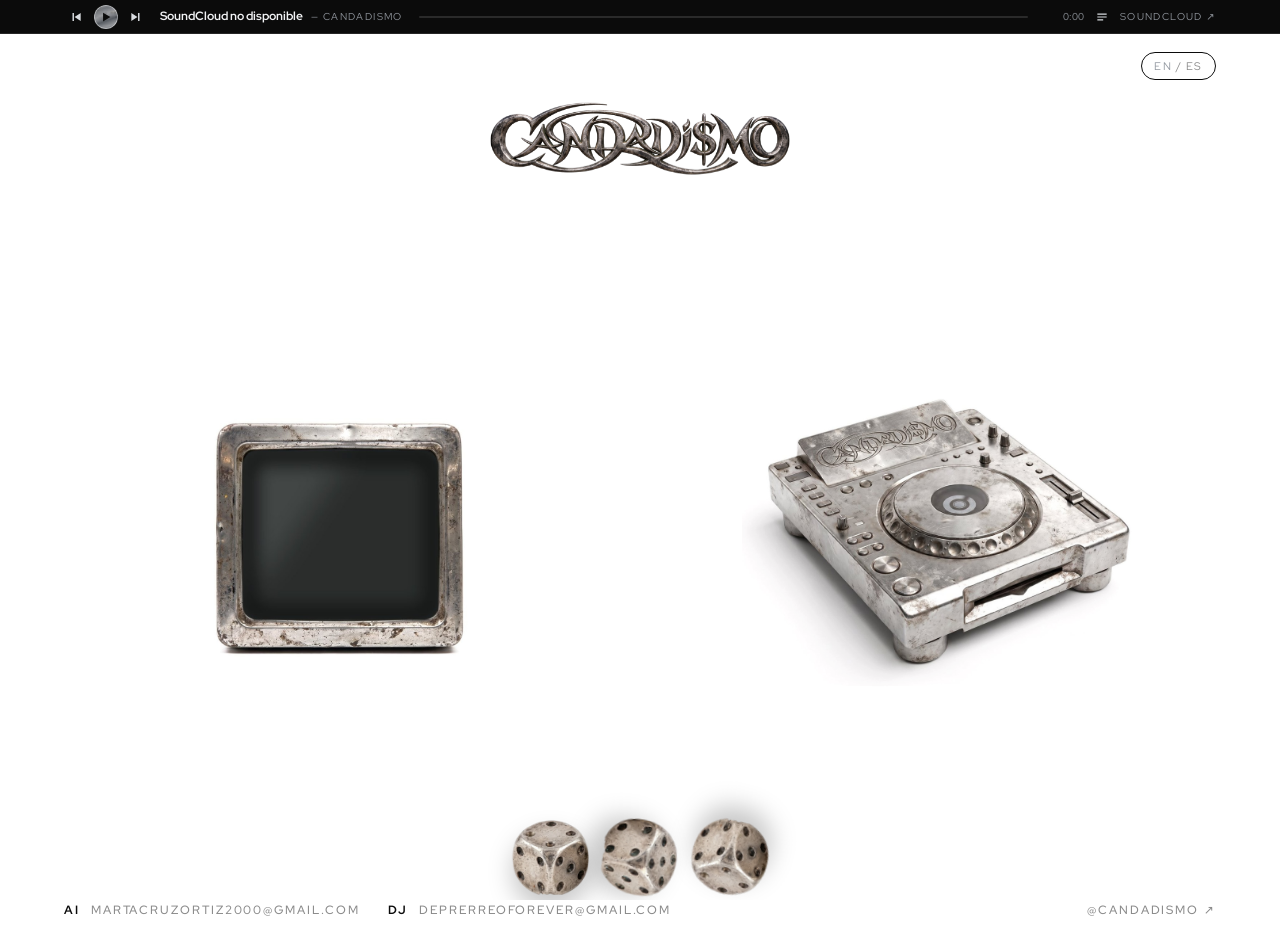
==== commit 8a3a2f05: "Portada: vuelven los dados, quietos abajo; en el móvil se sacuden al agitarlo y ruedan al inclinarlo" ====
--- a/index.html
+++ b/index.html
@@ -14,7 +14,7 @@
 <link rel="preconnect" href="https://fonts.googleapis.com">
 <link rel="preconnect" href="https://fonts.gstatic.com" crossorigin>
 <link href="https://fonts.googleapis.com/css2?family=Anton&family=Red+Hat+Display:ital,wght@0,300;0,400;0,500;0,700;0,900;1,300;1,400;1,900&display=swap" rel="stylesheet">
-<link rel="stylesheet" href="styles.css?v=21">
+<link rel="stylesheet" href="styles.css?v=26">
 </head>
 <body class="landing">
 <div id="player" class="player"></div>
@@ -36,6 +36,13 @@
       <span class="drag"><span class="obj cdj"><img draggable="false" src="assets/img/cdj.png" alt=""></span></span>
     </a>
   </div>
+  <div class="dice-layer" id="diceLayer">
+    <a class="die-go" href="oraculo.html" hidden></a>
+    <span class="die" role="link" tabindex="0" title="Oráculo" data-x="0.43" data-y="1" aria-label="Oráculo"><img src="assets/img/fx/die-C.webp?v=1" alt="" draggable="false"></span>
+    <span class="die" role="link" tabindex="0" title="Oráculo" data-x="0.5" data-y="1" aria-label="Oráculo"><img src="assets/img/fx/die-D.webp?v=1" alt="" draggable="false"></span>
+    <span class="die" role="link" tabindex="0" title="Oráculo" data-x="0.57" data-y="1" aria-label="Oráculo"><img src="assets/img/fx/die-C.webp?v=1" alt="" draggable="false" style="transform:scaleX(-1)"></span>
+  </div>
+
   <footer class="gate__foot mono">
     <span class="gate__mails"><a href="mailto:martacruzortiz2000@gmail.com"><b>AI</b> martacruzortiz2000@gmail.com</a><a href="mailto:deprerreoforever@gmail.com"><b>DJ</b> deprerreoforever@gmail.com</a></span>
     <a href="https://www.instagram.com/candadismo/" target="_blank" rel="noopener">@candadismo ↗</a>
@@ -44,7 +51,7 @@
 </div>
 <script src="https://w.soundcloud.com/player/api.js"></script>
 <script src="player.js"></script>
-<script src="oracle.js?v=3"></script>
-<script src="main.js?v=22"></script>
+<script src="oracle.js?v=4"></script>
+<script src="main.js?v=24"></script>
 </body>
 </html>
--- a/styles.css
+++ b/styles.css
@@ -743,3 +743,64 @@
 .die:hover::after { opacity: 1; }
 .die::after { display: none; }
 .die img { filter: drop-shadow(0 14px 12px rgba(0,0,0,.22)); }
+
+/* ===== DJ page: compact music + bookings ===== */
+.page-dj .dj__sub { font-size: clamp(30px, 3.6vw, 52px); padding: 40px var(--pad) 6px; }
+.page-dj .music { gap: 18px; }
+.page-dj .music .label { margin: 10px 0 6px; font-size: 10px; }
+.page-dj .music iframe { height: 86px; margin-bottom: 6px; }
+.page-dj .videos-label { padding-top: 18px; }
+.page-dj .videos { grid-template-columns: repeat(3, 1fr); gap: 14px; }
+.page-dj .dj { padding-bottom: 40px; }
+.page-dj .contact, .page-ia .contact { padding: 32px var(--pad) 18px; }
+.page-dj .contact .kicker, .page-ia .contact .kicker { margin-bottom: 6px; }
+.page-dj .contact__mail, .page-ia .contact__mail { font-size: clamp(22px, 3vw, 40px); }
+.page-dj .contact__links, .page-ia .contact__links { margin: 14px 0 18px; gap: 18px; font-size: 11px; }
+@media (max-width: 860px) { .page-dj .videos { grid-template-columns: 1fr; } }
+.page-dj .videos { grid-template-columns: repeat(2, minmax(0, 420px)); }
+@media (max-width: 860px) { .page-dj .videos { grid-template-columns: 1fr; } }
+
+/* ===================== ORÁCULO v2 ===================== */
+.oraculo { padding: 76px var(--pad) 60px; }
+.or-head { display: flex; align-items: baseline; gap: 18px; flex-wrap: wrap; text-align: left; max-width: none; margin: 0 0 22px; }
+.or-title { font-size: clamp(30px, 3.4vw, 46px); margin: 0; }
+.or-hint { margin: 0; color: #7d828a; }
+/* bright polished silver like the CDJ */
+.tc__face {
+  background:
+    linear-gradient(115deg, rgba(255,255,255,0) 30%, rgba(255,255,255,.75) 45%, rgba(255,255,255,0) 58%) 0 0 / 260% 100% no-repeat,
+    url("assets/img/metal.jpg") center / 520px,
+    linear-gradient(160deg, #ffffff 0%, #d9dce0 20%, #f7f8f9 38%, #b9bdc3 58%, #eef0f2 76%, #c8ccd1 100%);
+  background-blend-mode: screen, soft-light, normal;
+  box-shadow: inset 0 0 0 1px rgba(255,255,255,.9), inset 0 0 0 6px rgba(160,165,172,.55), inset 0 0 0 7px rgba(255,255,255,.8), inset 0 -18px 30px rgba(120,125,132,.25), 0 16px 34px rgba(0,0,0,.55);
+  transition: background-position .9s ease;
+}
+.tc:hover .tc__face, .tc.is-flipped .tc__front { background-position: 100% 0, center, 0 0; }
+.tc__back::before { border-color: rgba(60,62,66,.45); background: repeating-linear-gradient(45deg, transparent 0 9px, rgba(60,62,66,.12) 9px 10px), repeating-linear-gradient(-45deg, transparent 0 9px, rgba(60,62,66,.12) 9px 10px); }
+.tc__front { color: #2a2c30; }
+.tc__num, .tc__name { text-shadow: 0 1px 0 rgba(255,255,255,.9); }
+.tc__orn { color: rgba(40,42,46,.6); text-shadow: 0 1px 0 rgba(255,255,255,.9); }
+/* deck first */
+.or-deck { display: grid; grid-template-columns: repeat(11, minmax(0, 96px)); justify-content: center; gap: 12px; margin: 0 auto 30px; max-width: none; padding: 0; }
+.tc--deck { width: 100%; }
+.oraculo.is-read .or-deck { display: none; }
+/* result: cards left, reading right */
+.or-result { display: grid; grid-template-columns: minmax(0, 1fr); gap: 30px; }
+.or-slots { grid-template-columns: repeat(3, minmax(0, 150px)); justify-content: center; margin: 0; }
+.or-side { display: none; }
+.oraculo.is-read .or-result { grid-template-columns: minmax(0, 1.05fr) minmax(0, 1fr); align-items: start; }
+.oraculo.is-read .or-slots { grid-template-columns: repeat(3, minmax(0, 1fr)); justify-content: stretch; gap: 16px; position: sticky; top: 110px; }
+.oraculo.is-read .or-side { display: block; }
+.or-reading { display: block; grid-template-columns: none; max-width: none; margin: 0; }
+.or-reading.is-on { display: flex; flex-direction: column; gap: 22px; }
+.or-read { border-top: 1px solid #2a2a2a; padding-top: 12px; }
+.or-read__title { font-size: clamp(20px, 1.8vw, 26px); }
+.or-read__text { font-size: 15px; line-height: 1.65; color: #c9ccd1; }
+.or-again { margin: 26px 0 0; display: inline-block; }
+@media (max-width: 1100px) { .or-deck { grid-template-columns: repeat(8, minmax(0, 1fr)); } }
+@media (max-width: 860px) {
+  .or-deck { grid-template-columns: repeat(6, minmax(0, 1fr)); gap: 6px; }
+  .or-slots, .oraculo.is-read .or-slots { grid-template-columns: repeat(3, minmax(0, 1fr)); gap: 8px; position: static; }
+  .oraculo.is-read .or-result { grid-template-columns: 1fr; }
+}
+.dice-layer { bottom: auto; height: calc(100dvh - var(--ph)); }
